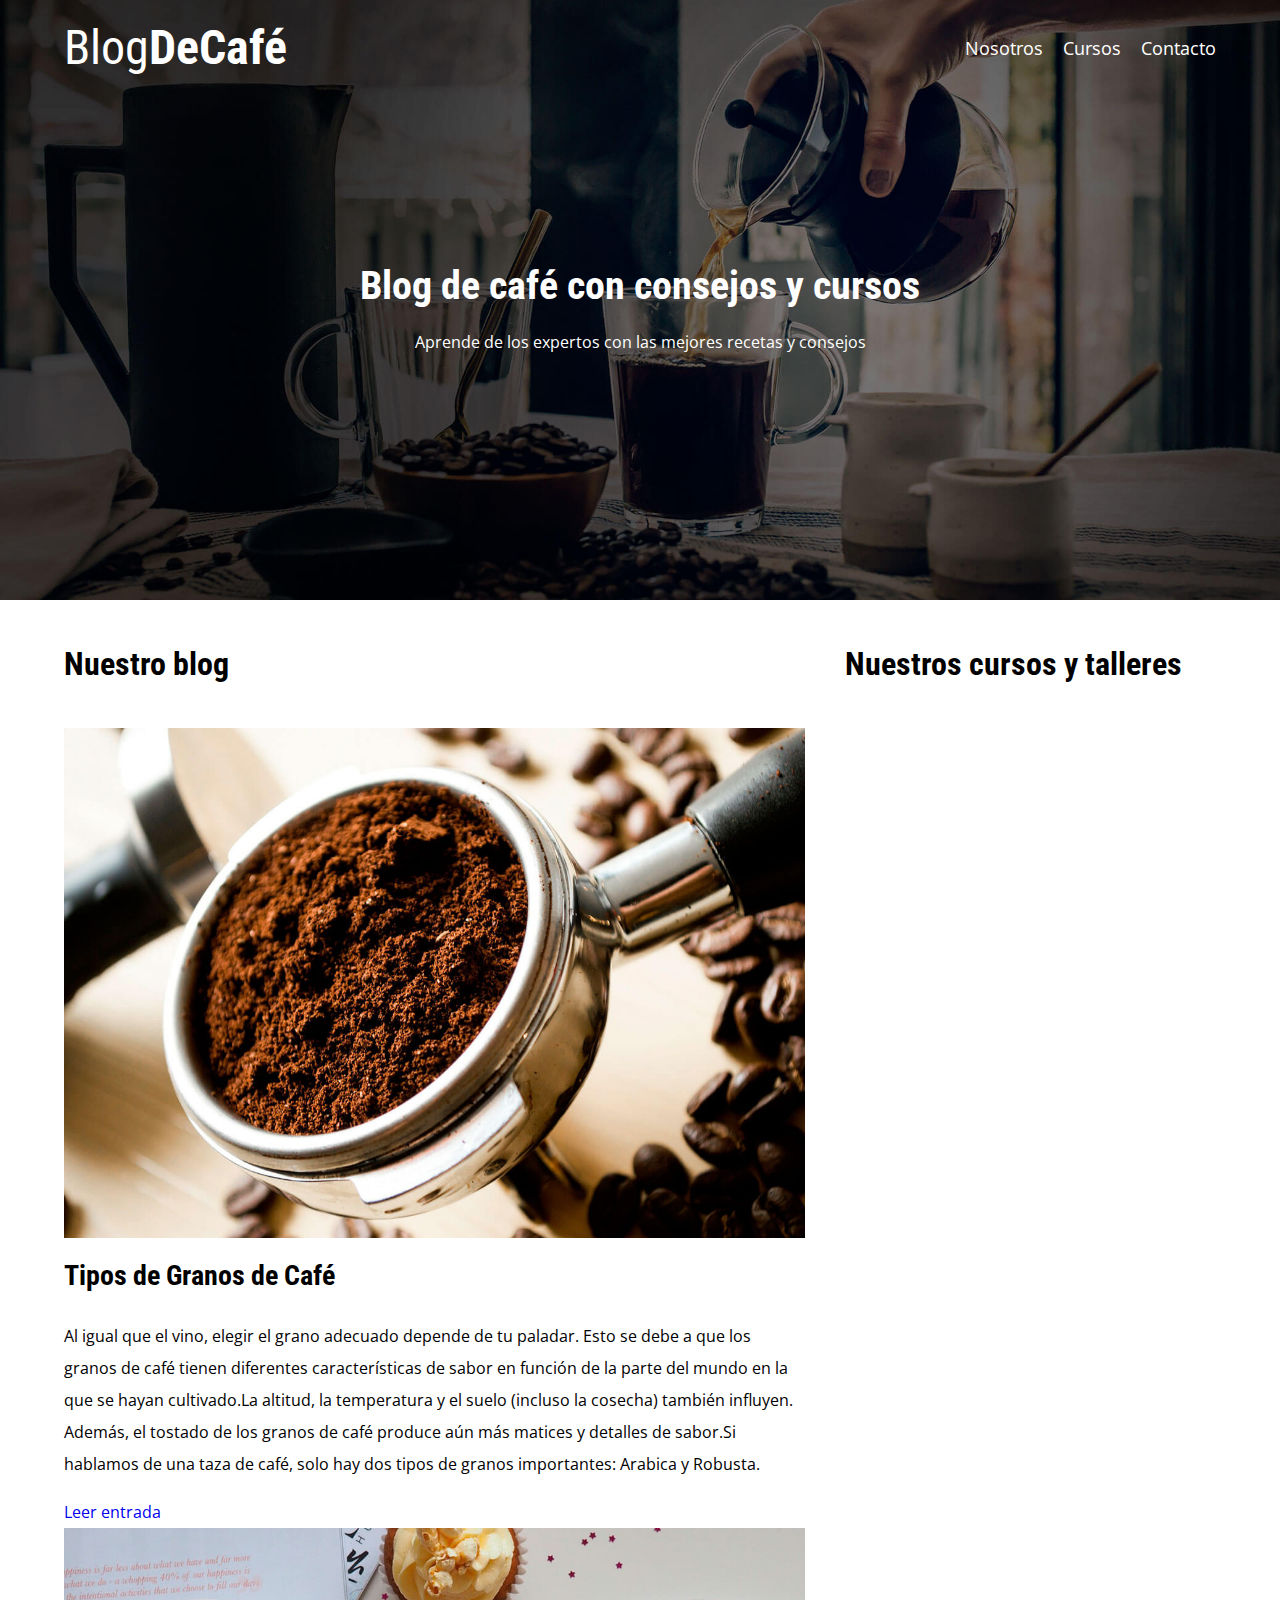
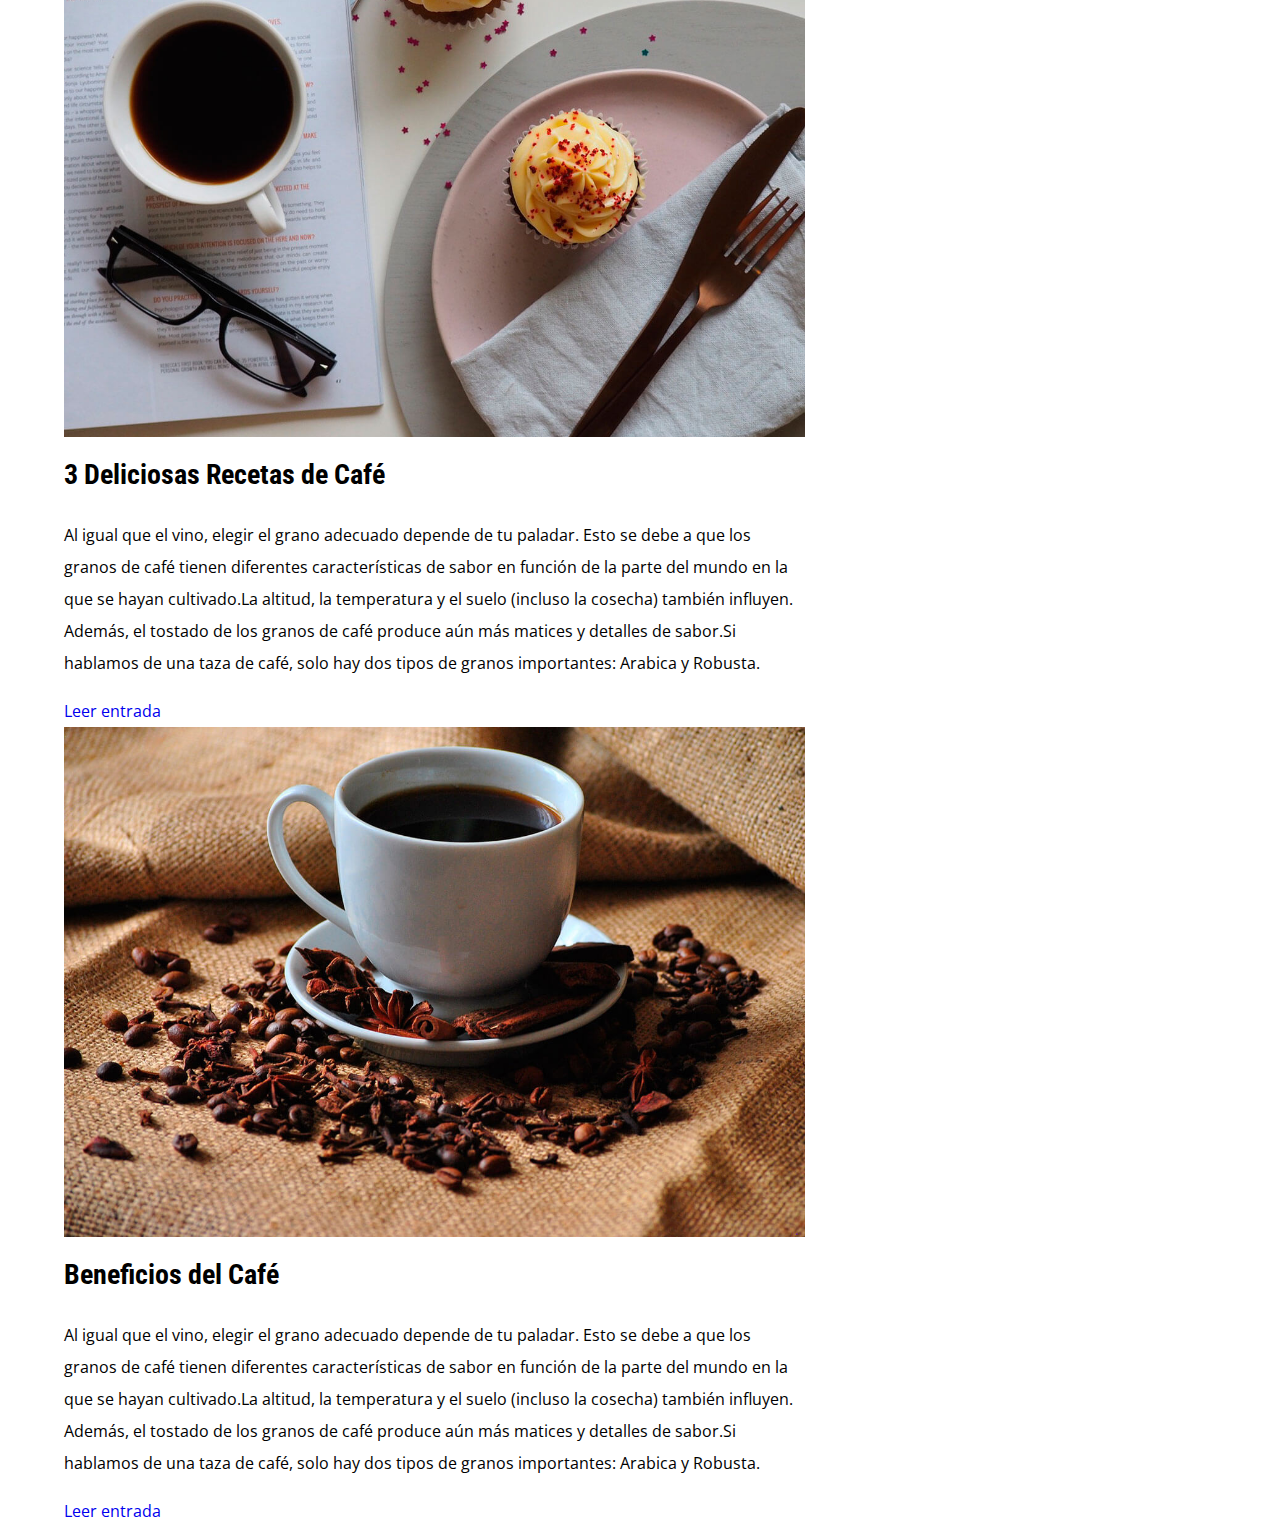
==== index.html @ 80041373 "Creación del Blog" ====
<!DOCTYPE html>
<html lang="en">
<head>
    <meta charset="UTF-8">
    <meta name="viewport" content="width=device-width, initial-scale=1.0">
    <title>Document</title>
    <link rel="stylesheet" href="css/normalize.css">
    <link rel="stylesheet" href="css/styles.css">
    <link rel="preconnect" href="https://fonts.googleapis.com">
    <link rel="preconnect" href="https://fonts.gstatic.com" crossorigin>
    <link href="https://fonts.googleapis.com/css2?family=Open+Sans:wght@400;500;600;700&display=swap" rel="stylesheet">
    <link href="https://fonts.googleapis.com/css2?family=Open+Sans:wght@400;500;600;700&family=Roboto+Condensed:wght@300;400;700&display=swap" rel="stylesheet">
</head>
<body>
    <header class="header">
        <div class="contenedor">
            <div class="barra">
                <a class="logo" href="index.html">
                    <h1 class="logo__nombre no-margin centrar-texto">Blog<span class="logo__bold">DeCafé</span></h1>
                </a>

                <nav class="navegacion">
                    <a href="nosotros.html" class="navegacion__enlace">Nosotros</a>
                    <a href="cursos.html" class="navegacion__enlace">Cursos</a>
                    <a href="contacto.html" class="navegacion__enlace">Contacto</a>
                </nav>
            </div>
        </div>
        <div class="header__texto">
            <h2 class="no-margin">Blog de café con consejos y cursos</h2>
            <p class="no-margin">Aprende de los expertos con las mejores recetas y consejos</p>
        </div>
    </header>

    <div class="contenedor contenido-principal">
        <main class="blog">
            <h3>Nuestro blog</h3>
            <article class="entrada">
                <div class="entrada__imagen">
                    <img src="img/blog1.jpg" alt="imagen blog">
                </div>

                <div class="entrada__contenido">
                    <h4 class="no-margin">Tipos de Granos de Café</h4>
                    <p>Al igual que el vino, elegir el grano adecuado depende de tu paladar. Esto se debe a que los granos de café tienen diferentes características de sabor en función de la parte del mundo en la que se hayan cultivado.La altitud, la temperatura y el suelo (incluso la cosecha) también influyen. Además, el tostado de los granos de café produce aún más matices y detalles de sabor.Si hablamos de una taza de café, solo hay dos tipos de granos importantes: Arabica y Robusta.</p>
                    <a href="entrada.html" class="boton boton--primario">Leer entrada</a>
                </div>
            </article>

            <article class="entrada">
                <div class="entrada__imagen">
                    <img src="img/blog2.jpg" alt="imagen blog">
                </div>

                <div class="entrada__contenido">
                    <h4 class="no-margin">3 Deliciosas Recetas de Café</h4>
                    <p>Al igual que el vino, elegir el grano adecuado depende de tu paladar. Esto se debe a que los granos de café tienen diferentes características de sabor en función de la parte del mundo en la que se hayan cultivado.La altitud, la temperatura y el suelo (incluso la cosecha) también influyen. Además, el tostado de los granos de café produce aún más matices y detalles de sabor.Si hablamos de una taza de café, solo hay dos tipos de granos importantes: Arabica y Robusta.</p>
                    <a href="entrada.html" class="boton boton--primario">Leer entrada</a>
                </div>
            </article>

            <article class="entrada">
                <div class="entrada__imagen">
                    <img src="img/blog3.jpg" alt="imagen blog">
                </div>

                <div class="entrada__contenido">
                    <h4 class="no-margin">Beneficios del Café</h4>
                    <p>Al igual que el vino, elegir el grano adecuado depende de tu paladar. Esto se debe a que los granos de café tienen diferentes características de sabor en función de la parte del mundo en la que se hayan cultivado.La altitud, la temperatura y el suelo (incluso la cosecha) también influyen. Además, el tostado de los granos de café produce aún más matices y detalles de sabor.Si hablamos de una taza de café, solo hay dos tipos de granos importantes: Arabica y Robusta.</p>
                    <a href="entrada.html" class="boton boton--primario">Leer entrada</a>
                </div>
            </article>
        </main>
        <aside class="sidebar">
            <h3>Nuestros cursos y talleres</h3>
        </aside>
    </div>
</body>
</html>
---- css/styles.css ----
:root {
    --fuenteHeading: 'Roboto Condensed', sans-serif;
    --fuenteParrafos: 'Open Sans', sans-serif;
    --colorBlanco: #ffffff;
    --colorNegro: #000000;
    --colorMarron: #873e07;
}

html {
    box-sizing: border-box;
    font-size: 62.5%; /* 1rem = 10px */
}

*, *:before, *:after {
    box-sizing: inherit;
}

body {
    font-family: var(--fuenteParrafos);
    font-size: 1.6rem;
    line-height: 2;
}

/** Globales **/
.contenedor {
    max-width: 120rem;
    width: 90%;
    margin: 0 auto;
}

* {
    text-decoration: none;  
}

h1, h2, h3, h4 {
    font-family: var(--fuenteHeading);
}

h1 {
    font-size: 4.8rem;
}

h2 {
    font-size: 4rem;
}

h3 {
    font-size: 3.2rem;
}

h4 {
    font-size: 2.8rem;
}

img {
    max-width: 100%;
}

/** Utilidades **/
.no-margin {
    margin: 0;
}

.no-padding {
    padding: 0;
}

.centrar-texto {
    text-align: center;
}

/** Header **/
.header {
    background-image: url(../img/banner.jpg);
    height: 60rem;
    background-size: cover;
    background-repeat: no-repeat;
    background-position: center center;
}
.header__texto {
    text-align: center;
    color: var(--colorBlanco);
    margin-top: 5rem;
}

@media (min-width: 768px) {
    .header__texto {
        margin-top: 15rem;
    }
}

@media (min-width: 768px) {
    .barra {
        display: flex;
        justify-content: space-between;
        align-items: center;
    }
}

.logo {
    color: var(--colorBlanco);
}

.logo__nombre {
    font-weight: 400;
}

.navegacion {

}

.logo__bold {
    font-weight: 700;
}

@media (min-width: 768px) {
    .navegacion {
        display: flex;
        gap: 2rem;
    }
}

.navegacion__enlace {
    display: block;
    text-align: center;
    font-size: 1.8rem;
    color: var(--colorBlanco);
}

@media (min-width: 768px) {
    .contenido-principal {
        display: grid;
        grid-template-columns: 2fr 1fr;
        column-gap: 4rem;
    }
}
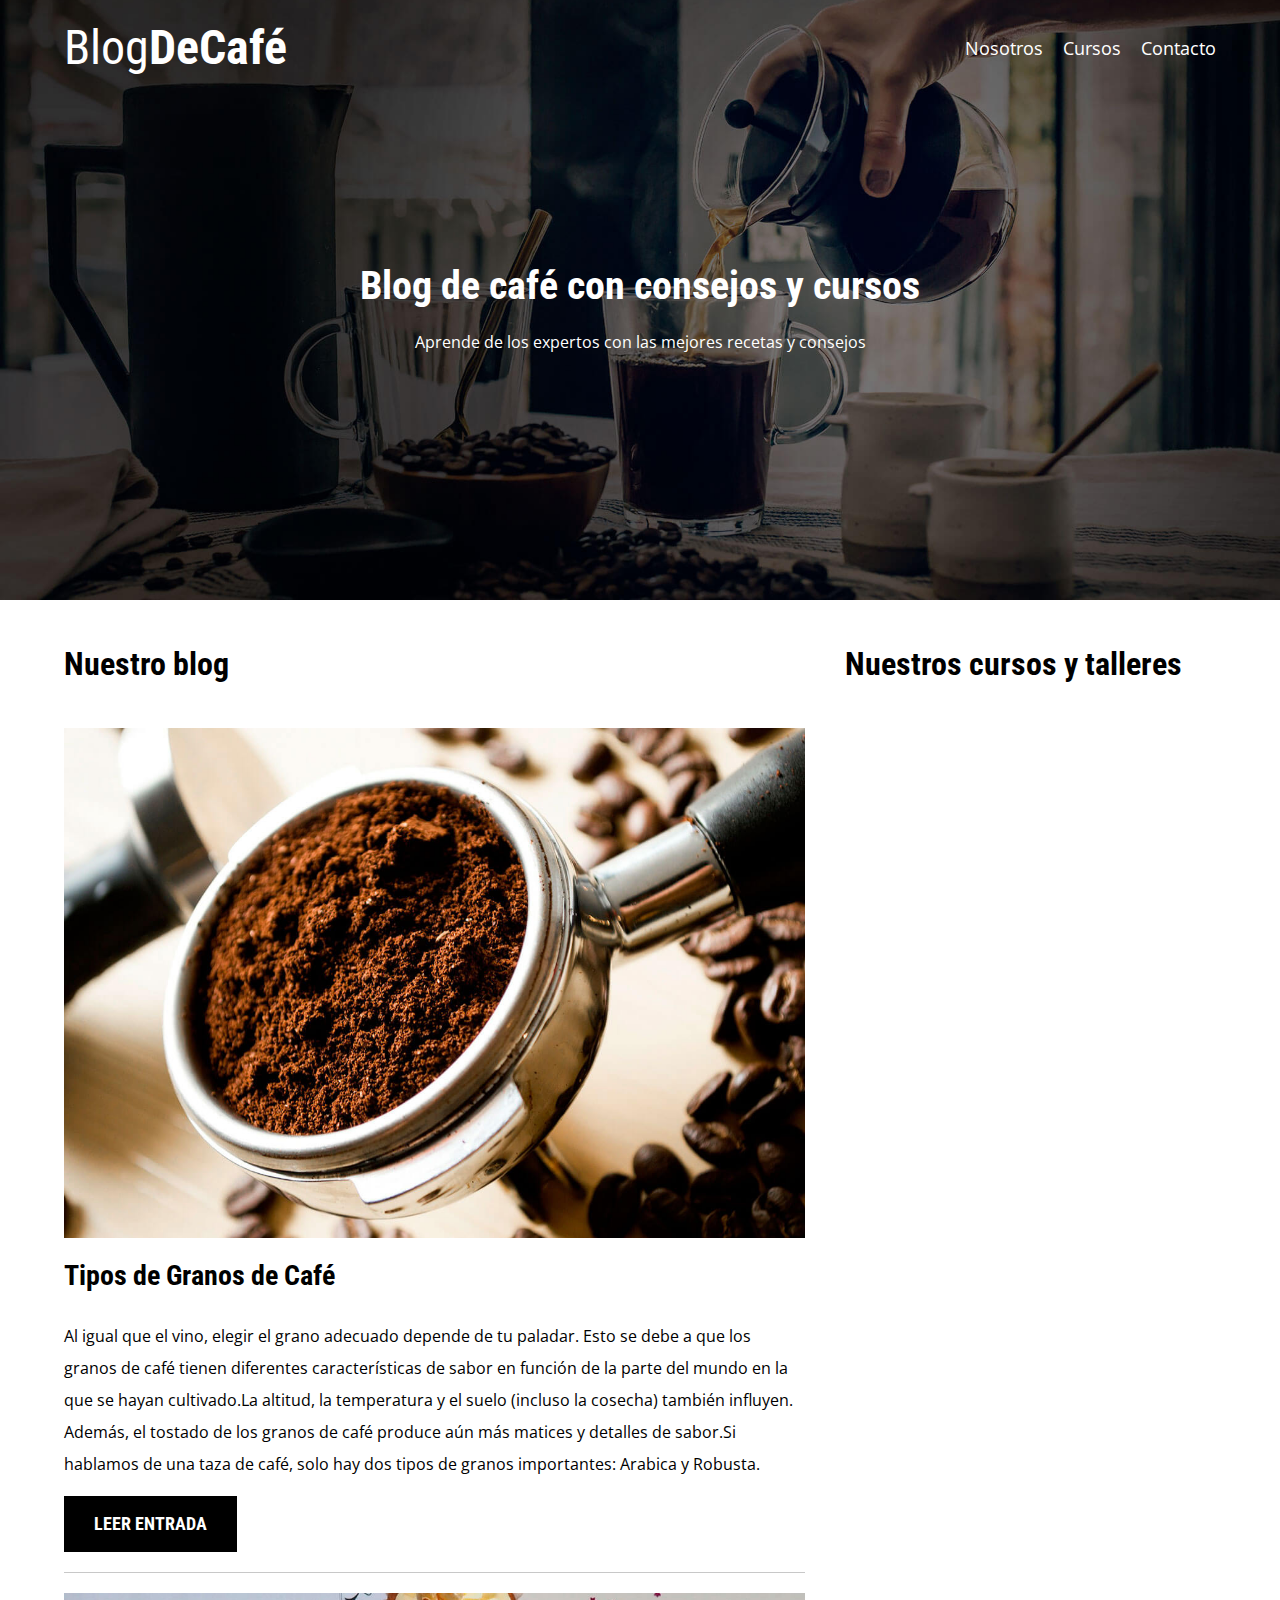
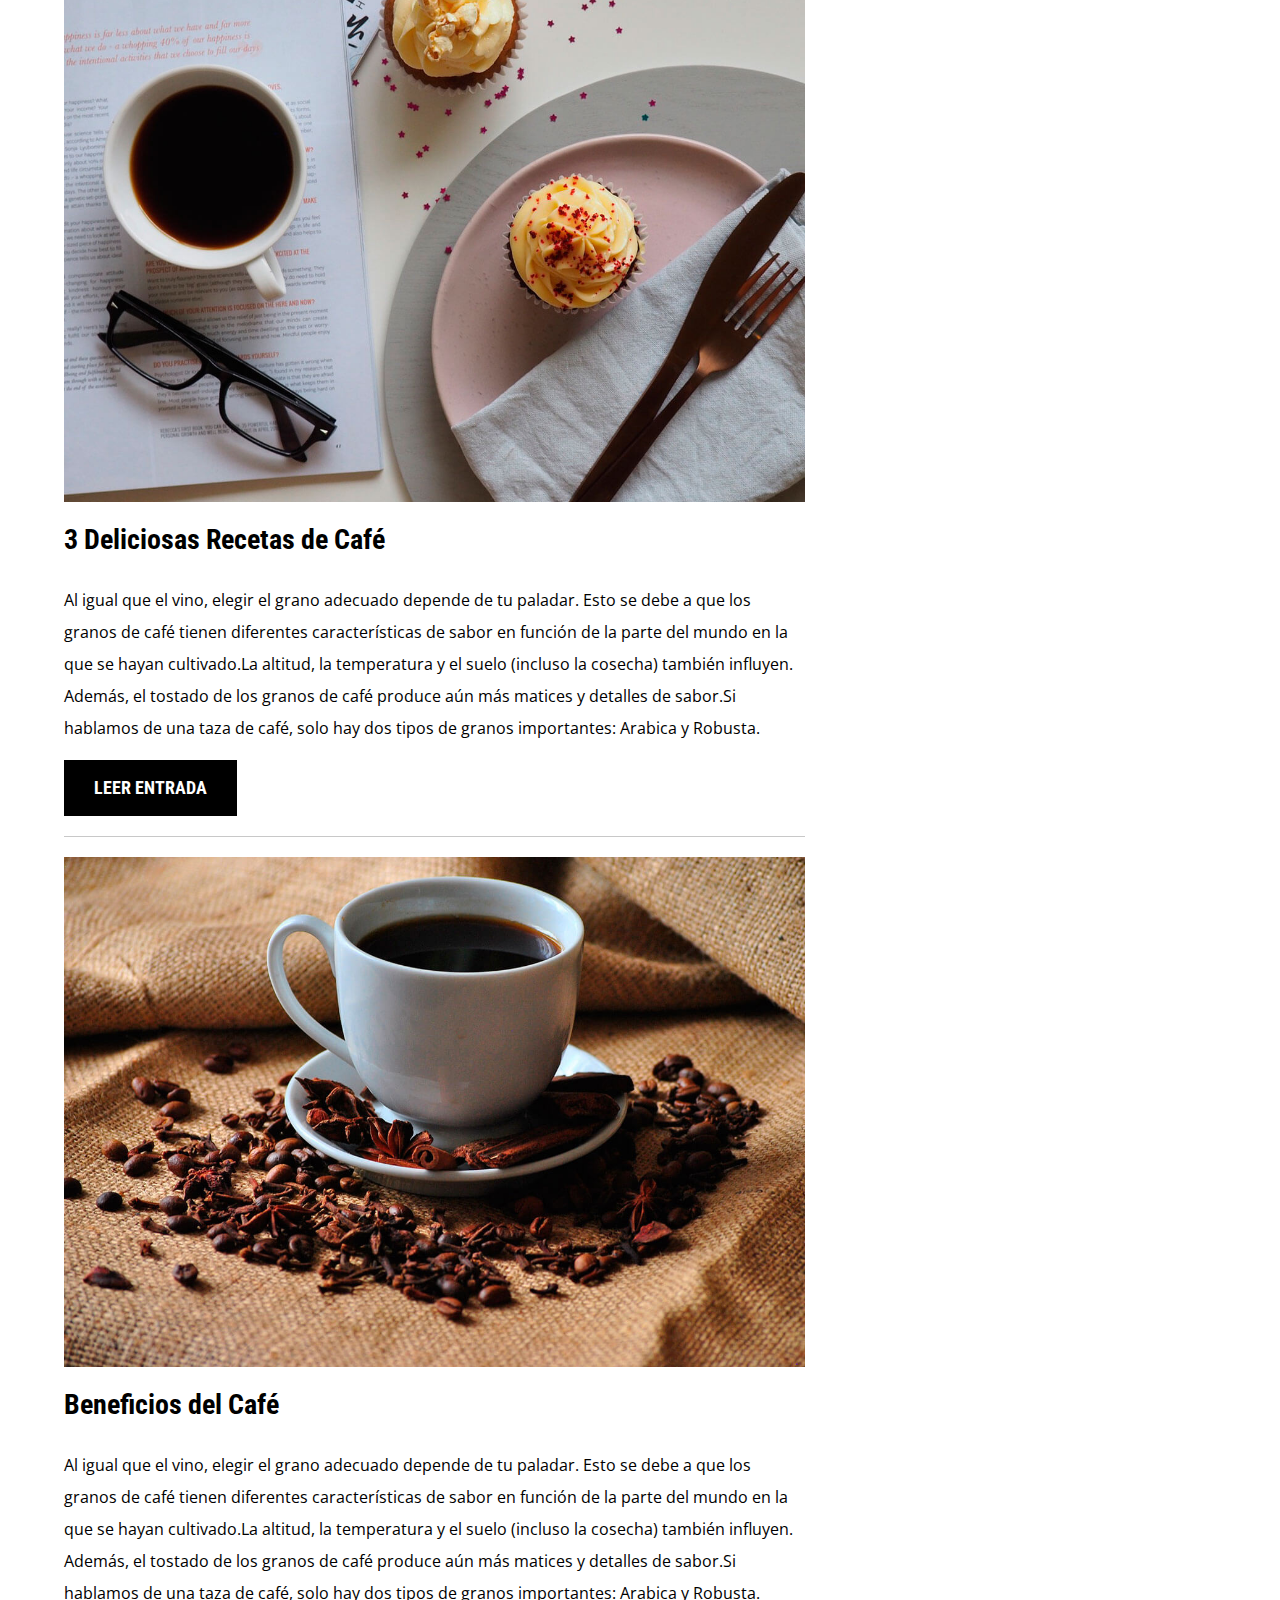
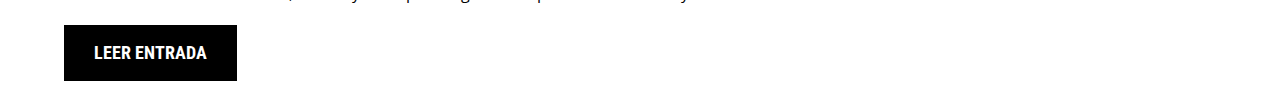
==== commit a4264014: "Terminado el blog" ====
--- a/index.html
+++ b/index.html
@@ -1,9 +1,9 @@
 <!DOCTYPE html>
-<html lang="en">
+<html lang="es">
 <head>
     <meta charset="UTF-8">
     <meta name="viewport" content="width=device-width, initial-scale=1.0">
-    <title>Document</title>
+    <title>Blog de Café</title>
     <link rel="stylesheet" href="css/normalize.css">
     <link rel="stylesheet" href="css/styles.css">
     <link rel="preconnect" href="https://fonts.googleapis.com">
--- a/css/styles.css
+++ b/css/styles.css
@@ -4,6 +4,7 @@
     --colorBlanco: #ffffff;
     --colorNegro: #000000;
     --colorMarron: #873e07;
+    --colorSeparador: #c8c8c8;
 }
 
 html {
@@ -102,15 +103,11 @@
 }
 
 .logo__nombre {
-    font-weight: 400;
-}
-
-.navegacion {
-
+    font-weight: normal;
 }
 
 .logo__bold {
-    font-weight: 700;
+    font-weight: bold;
 }
 
 @media (min-width: 768px) {
@@ -133,4 +130,38 @@
         grid-template-columns: 2fr 1fr;
         column-gap: 4rem;
     }
+}
+
+.entrada {
+    border-bottom: 1px solid var(--colorSeparador);
+    margin-bottom: 2rem;
+}
+
+/* Para que no afecte al ultimo articulo */
+.entrada:last-of-type {
+    border: none;
+    margin-bottom: 0;
+}
+
+.boton {
+    display: block;
+    font-family: var(--fuenteHeading);
+    color: var(--colorBlanco);
+    text-align: center;
+    padding: 1rem 3rem;
+    font-size: 1.8rem;
+    text-transform: uppercase;
+    font-weight: bold;
+    margin-bottom: 2rem;
+}
+
+@media (min-width: 768px) {
+    .boton {
+        display: inline-block;
+        
+    }
+}
+
+.boton--primario {
+    background-color: var(--colorNegro);
 }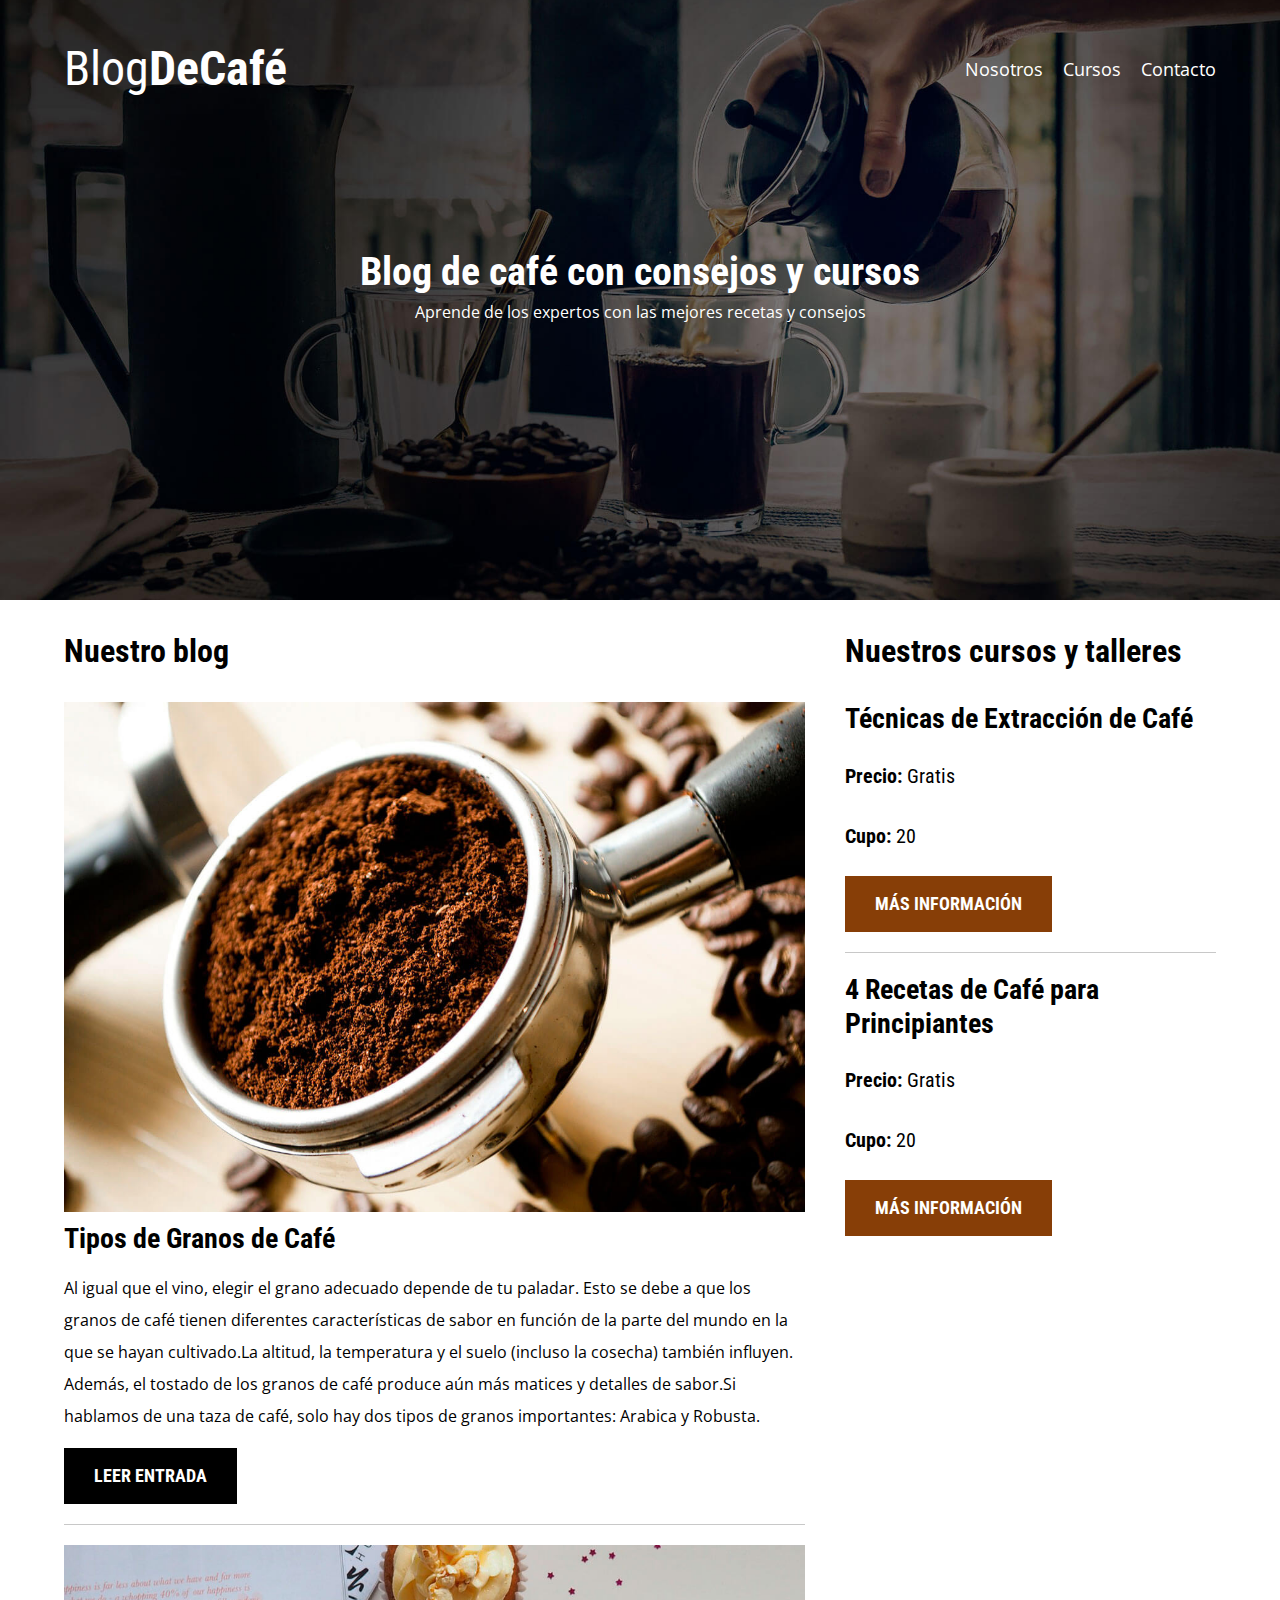
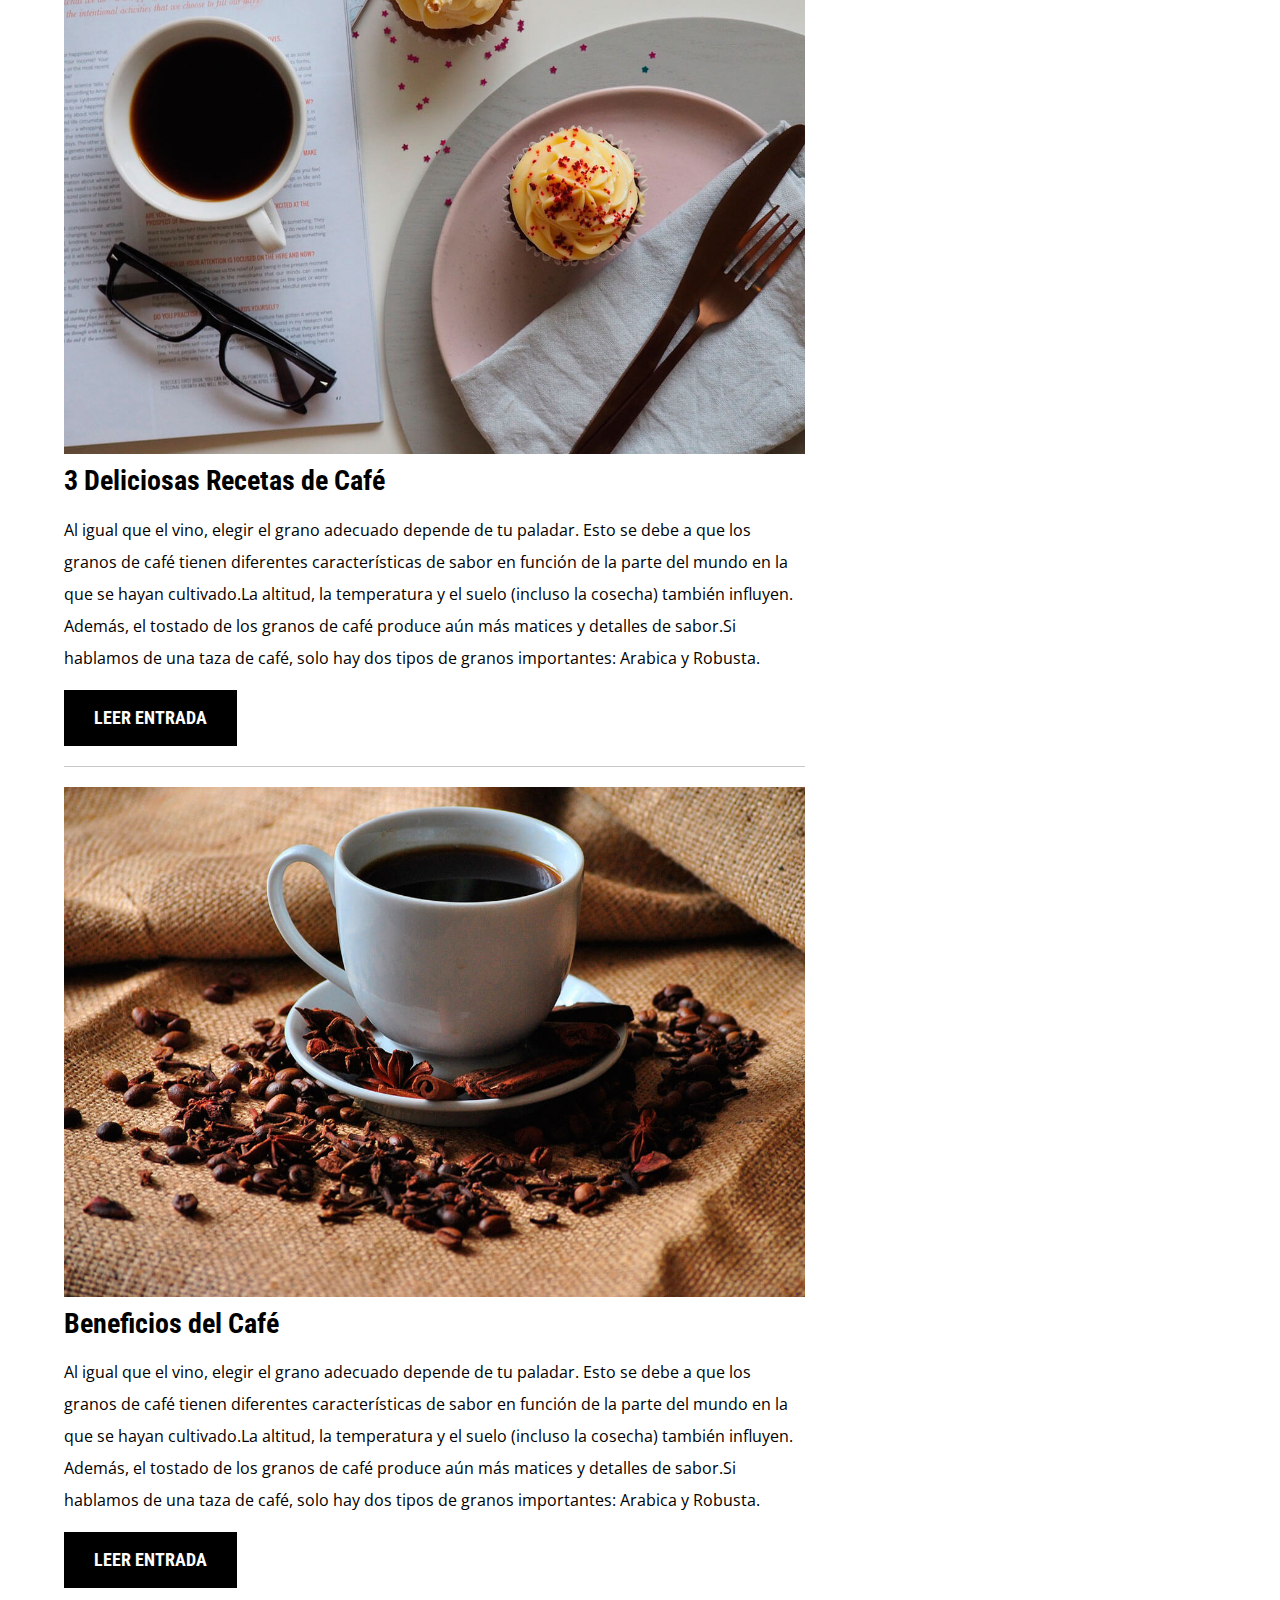
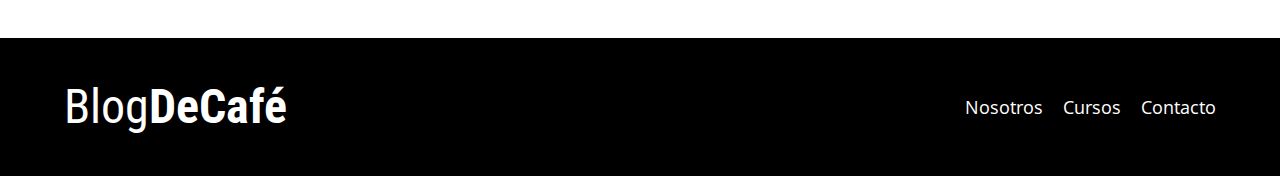
==== commit ab4edbac: "Lista página principal" ====
--- a/index.html
+++ b/index.html
@@ -73,7 +73,46 @@
         </main>
         <aside class="sidebar">
             <h3>Nuestros cursos y talleres</h3>
+
+            <ul class="cursos no-padding">
+                <li class="widget-curso">
+                    <h4 class="no-margin">Técnicas de Extracción de Café</h4>
+                    <p class="widget-curso__label">Precio:
+                        <span class="widget-curso__informacion">Gratis</span>
+                    </p>
+                    <p class="widget-curso__label">Cupo:
+                        <span class="widget-curso__informacion">20</span>
+                    </p>
+                    <a href="" class="boton boton--secundario">Más Información</a>
+                </li>
+                <li class="widget-curso">
+                    <h4 class="no-margin">4 Recetas de Café para Principiantes</h4>
+                    <p class="widget-curso__label">Precio:
+                        <span class="widget-curso__informacion">Gratis</span>
+                    </p>
+                    <p class="widget-curso__label">Cupo:
+                        <span class="widget-curso__informacion">20</span>
+                    </p>
+                    <a href="" class="boton boton--secundario">Más Información</a>
+                </li>
+            </ul>
         </aside>
     </div>
+
+    <footer class="footer">
+        <div class="contenedor">
+            <div class="barra">
+                <a class="logo" href="index.html">
+                    <h1 class="logo__nombre no-margin centrar-texto">Blog<span class="logo__bold">DeCafé</span></h1>
+                </a>
+
+                <nav class="navegacion">
+                    <a href="nosotros.html" class="navegacion__enlace">Nosotros</a>
+                    <a href="cursos.html" class="navegacion__enlace">Cursos</a>
+                    <a href="contacto.html" class="navegacion__enlace">Contacto</a>
+                </nav>
+            </div>
+        </div>
+    </footer>
 </body>
 </html>--- a/css/styles.css
+++ b/css/styles.css
@@ -24,8 +24,7 @@
 
 /** Globales **/
 .contenedor {
-    max-width: 120rem;
-    width: 90%;
+    width: min(90%, 120rem);
     margin: 0 auto;
 }
 
@@ -35,6 +34,7 @@
 
 h1, h2, h3, h4 {
     font-family: var(--fuenteHeading);
+    line-height: 1.2;
 }
 
 h1 {
@@ -92,6 +92,7 @@
 
 @media (min-width: 768px) {
     .barra {
+        padding-top: 4rem;
         display: flex;
         justify-content: space-between;
         align-items: center;
@@ -158,10 +159,47 @@
 @media (min-width: 768px) {
     .boton {
         display: inline-block;
-        
+
     }
 }
 
 .boton--primario {
     background-color: var(--colorNegro);
+}
+
+.boton--secundario {
+    background-color: var(--colorMarron);
+}
+
+.cursos {
+    list-style: none;
+}
+
+.widget-curso {
+    border-bottom: 1px solid var(--colorSeparador);
+    margin-bottom: 2rem;
+}
+
+.widget-curso:last-of-type {
+    border: none;
+    margin-bottom: 0;
+}
+
+.widget-curso__label {
+    font-family: var(--fuenteHeading);
+    font-weight: bold;
+}
+
+.widget-curso__informacion {
+    font-weight: normal;
+}
+
+.widget-curso__label, .widget-curso__informacion {
+    font-size: 2rem;
+}
+
+.footer {
+    background-color: var(--colorNegro);
+    padding-bottom: 4rem;
+    margin-top: 3rem;
 }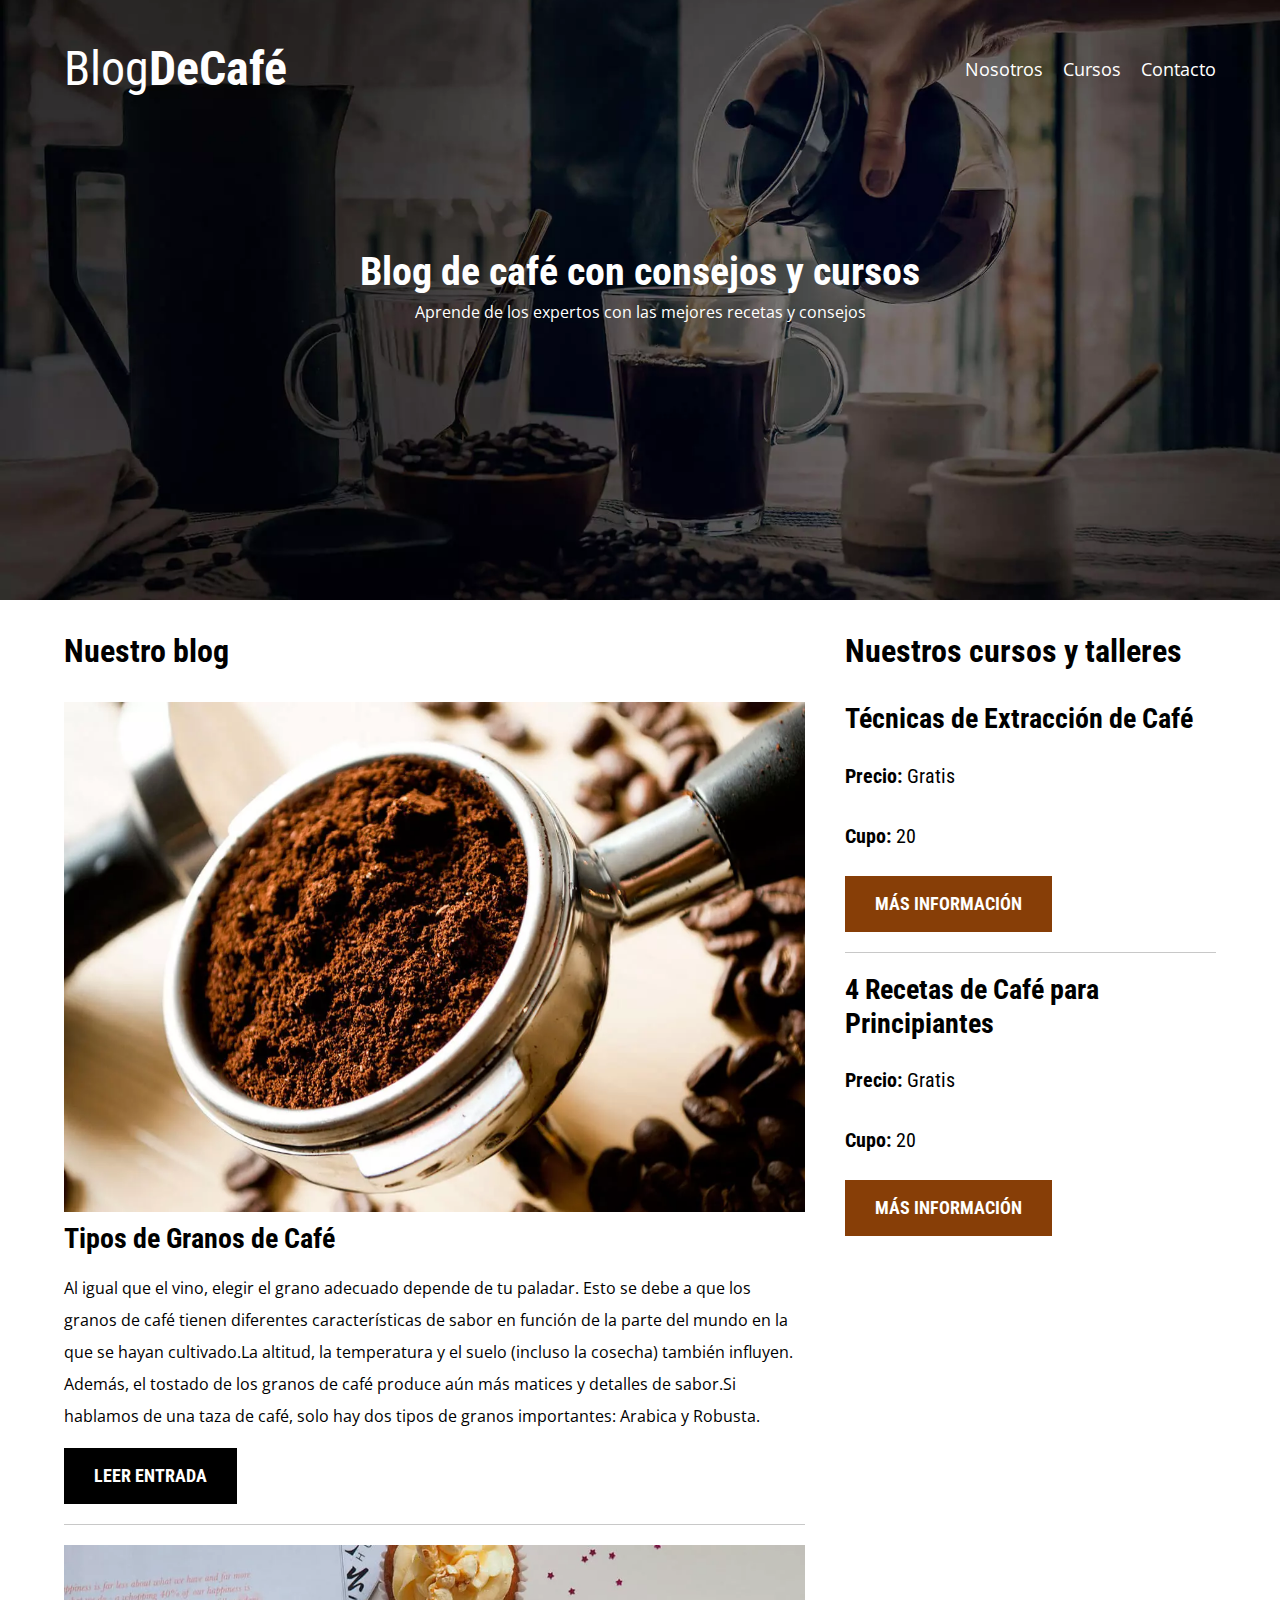
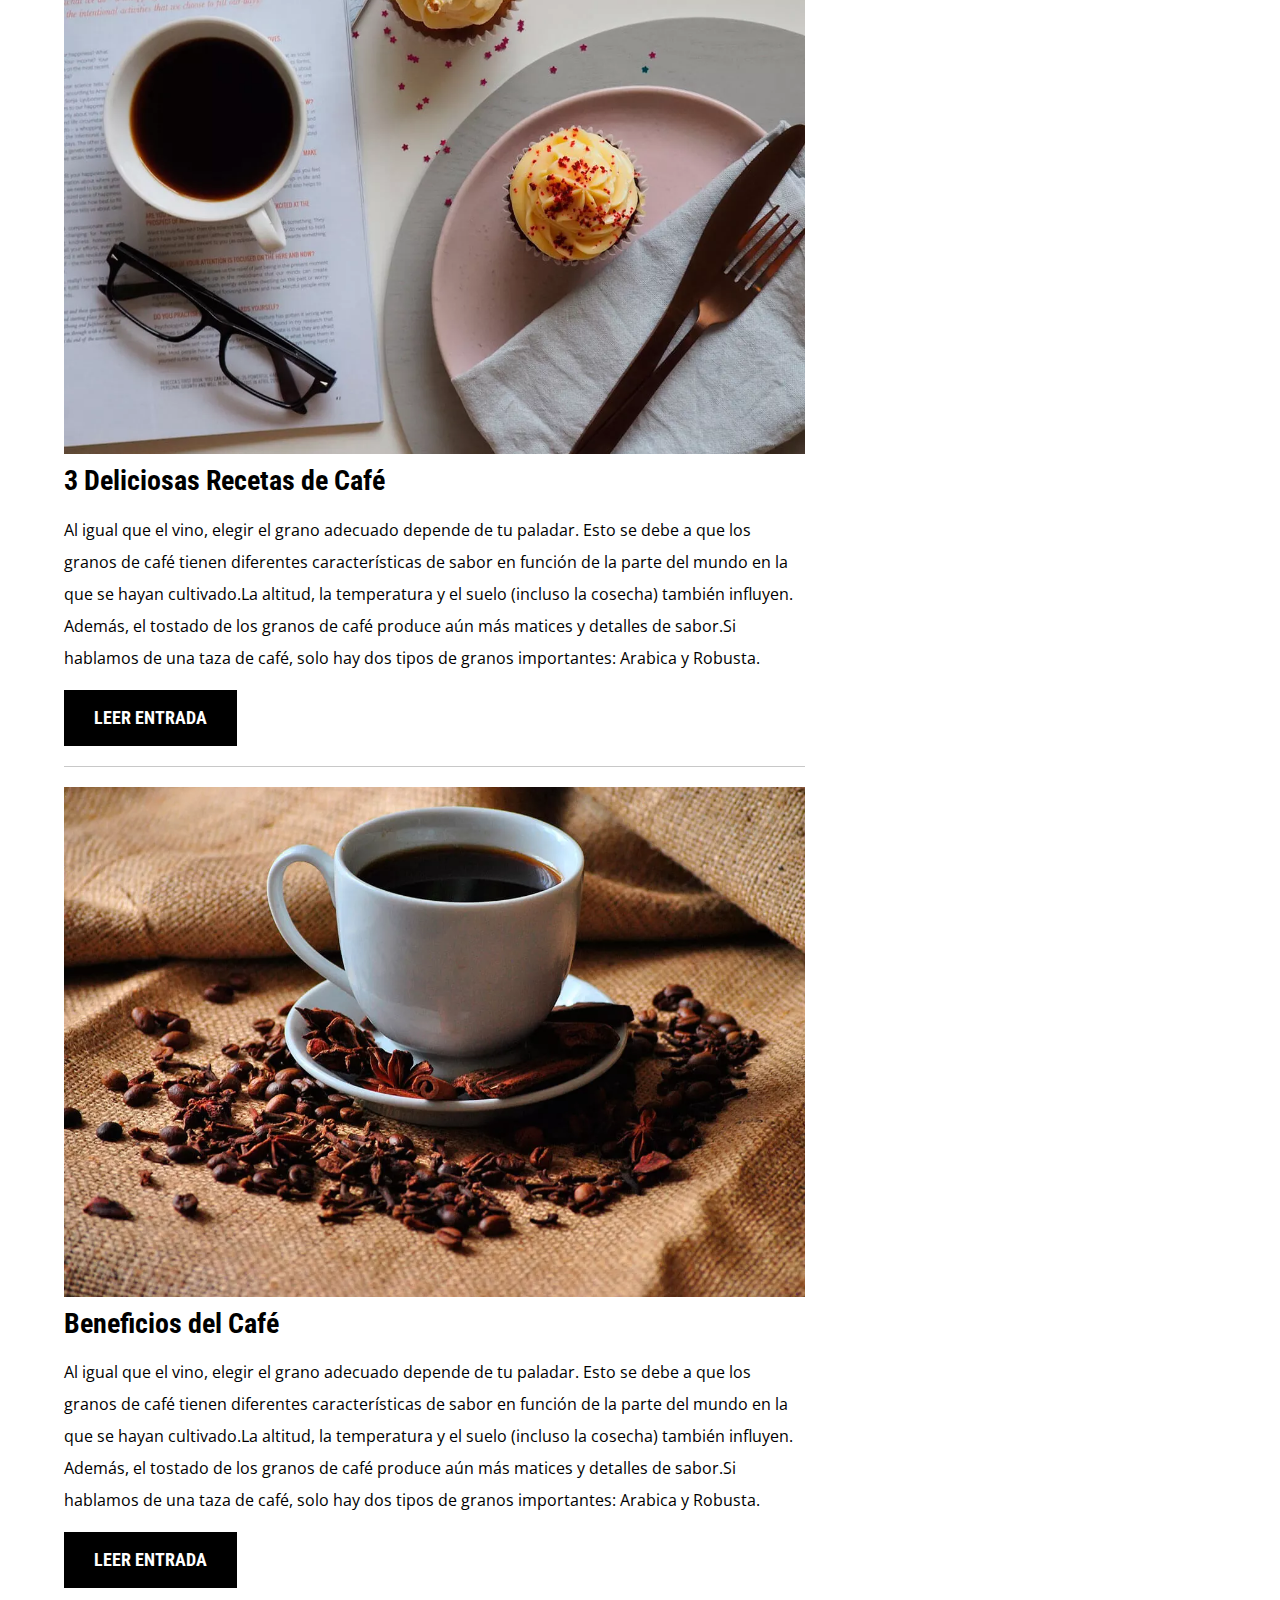
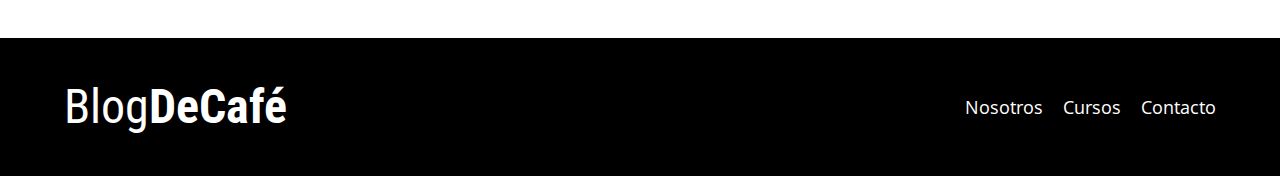
==== commit bd4dd9ef: "Mejoras en el rendimiento con modernizr.js y imagenes de formato webp" ====
--- a/index.html
+++ b/index.html
@@ -4,12 +4,21 @@
     <meta charset="UTF-8">
     <meta name="viewport" content="width=device-width, initial-scale=1.0">
     <title>Blog de Café</title>
+
+    <!--Preload-->
+
+    <link rel="preload" href="css/normalize.css" as="style">
     <link rel="stylesheet" href="css/normalize.css">
+
+    <link rel="preload" href="https://fonts.googleapis.com/css2?family=Open+Sans:wght@400;500;600;700&display=swap" crossorigin="crossorigin" as="font">
+    <link href="https://fonts.googleapis.com/css2?family=Open+Sans:wght@400;500;600;700&display=swap" rel="stylesheet">
+
+    <link rel="preload" href="https://fonts.googleapis.com/css2?family=Open+Sans:wght@400;500;600;700&family=Roboto+Condensed:wght@300;400;700&display=swap" crossorigin="crossorigin" as="font">
+    <link href="https://fonts.googleapis.com/css2?family=Open+Sans:wght@400;500;600;700&family=Roboto+Condensed:wght@300;400;700&display=swap" rel="stylesheet">
+
+
+    <link rel="preload" href="css/styles.css" as="style">
     <link rel="stylesheet" href="css/styles.css">
-    <link rel="preconnect" href="https://fonts.googleapis.com">
-    <link rel="preconnect" href="https://fonts.gstatic.com" crossorigin>
-    <link href="https://fonts.googleapis.com/css2?family=Open+Sans:wght@400;500;600;700&display=swap" rel="stylesheet">
-    <link href="https://fonts.googleapis.com/css2?family=Open+Sans:wght@400;500;600;700&family=Roboto+Condensed:wght@300;400;700&display=swap" rel="stylesheet">
 </head>
 <body>
     <header class="header">
@@ -37,7 +46,7 @@
             <h3>Nuestro blog</h3>
             <article class="entrada">
                 <div class="entrada__imagen">
-                    <img src="img/blog1.jpg" alt="imagen blog">
+                    <img loading="lazy" src="img/blog1.webp" alt="imagen blog">
                 </div>
 
                 <div class="entrada__contenido">
@@ -49,7 +58,7 @@
 
             <article class="entrada">
                 <div class="entrada__imagen">
-                    <img src="img/blog2.jpg" alt="imagen blog">
+                    <img loading="lazy" src="img/blog2.webp" alt="imagen blog">
                 </div>
 
                 <div class="entrada__contenido">
@@ -61,7 +70,7 @@
 
             <article class="entrada">
                 <div class="entrada__imagen">
-                    <img src="img/blog3.jpg" alt="imagen blog">
+                    <img loading="lazy" src="img/blog3.webp" alt="imagen blog">
                 </div>
 
                 <div class="entrada__contenido">
@@ -71,6 +80,7 @@
                 </div>
             </article>
         </main>
+
         <aside class="sidebar">
             <h3>Nuestros cursos y talleres</h3>
 
@@ -114,5 +124,6 @@
             </div>
         </div>
     </footer>
+    <script src="js/modernizr.js"></script>
 </body>
 </html>--- a/css/styles.css
+++ b/css/styles.css
@@ -71,8 +71,13 @@
 }
 
 /** Header **/
+.webp .header {
+    background-image: url(../img/banner.webp);
+}
+.no-webp .header {
+    background-image: url(../img/banner.jpg);
+}
 .header {
-    background-image: url(../img/banner.jpg);
     height: 60rem;
     background-size: cover;
     background-repeat: no-repeat;
@@ -154,6 +159,7 @@
     text-transform: uppercase;
     font-weight: bold;
     margin-bottom: 2rem;
+    border: none;
 }
 
 @media (min-width: 768px) {
@@ -163,6 +169,10 @@
     }
 }
 
+.boton:hover {
+    cursor: pointer;
+}
+
 .boton--primario {
     background-color: var(--colorNegro);
 }
@@ -185,12 +195,14 @@
     margin-bottom: 0;
 }
 
-.widget-curso__label {
+.widget-curso__label,
+.curso__label {
     font-family: var(--fuenteHeading);
     font-weight: bold;
 }
 
-.widget-curso__informacion {
+.widget-curso__informacion,
+.curso__informacion{
     font-weight: normal;
 }
 
@@ -202,4 +214,63 @@
     background-color: var(--colorNegro);
     padding-bottom: 4rem;
     margin-top: 3rem;
+}
+
+/** Sobre Nosotros **/
+@media (min-width: 768px) {
+    .sobre-nosotros {
+        display: grid;
+        grid-template-columns: repeat(2, 1fr);
+        column-gap: 2rem;
+    }
+}
+
+/** Cursos **/
+.curso {
+    padding: 3rem 0;
+    border-bottom: 1px solid var(--colorSeparador);
+}
+
+.curso:last-of-type {
+    border: none;
+}
+
+@media (min-width: 768px) {
+    .curso {
+        display: grid;
+        grid-template-columns: 1fr 2fr;
+        column-gap: 2rem;
+    }
+}
+
+/** Contacto **/
+.contacto-bg {
+    background-image: url("/img/contacto.jpg");
+    height: 40rem;
+    background-size: cover;
+    background-repeat: no-repeat;
+}
+
+.formulario {
+    background-color: var(--colorBlanco);
+    margin: -5rem auto 0 auto;
+    width: 95%;
+    padding: 5rem;
+    border-radius: 2rem;
+}
+.campo {
+    display: flex;
+    margin-bottom: 2rem;
+    gap: 2rem;
+}
+.campo__label {
+    flex: 0 0 9rem;
+    text-align: right   ;
+}
+.campo__input {
+    flex: 1;
+    border: 1px solid var(--colorSeparador);
+}
+.campo__input--textarea {
+    height: 20rem;
 }--- a/css/styles.css
+++ b/css/styles.css
@@ -71,8 +71,13 @@
 }
 
 /** Header **/
+.webp .header {
+    background-image: url(../img/banner.webp);
+}
+.no-webp .header {
+    background-image: url(../img/banner.jpg);
+}
 .header {
-    background-image: url(../img/banner.jpg);
     height: 60rem;
     background-size: cover;
     background-repeat: no-repeat;
@@ -154,6 +159,7 @@
     text-transform: uppercase;
     font-weight: bold;
     margin-bottom: 2rem;
+    border: none;
 }
 
 @media (min-width: 768px) {
@@ -163,6 +169,10 @@
     }
 }
 
+.boton:hover {
+    cursor: pointer;
+}
+
 .boton--primario {
     background-color: var(--colorNegro);
 }
@@ -185,12 +195,14 @@
     margin-bottom: 0;
 }
 
-.widget-curso__label {
+.widget-curso__label,
+.curso__label {
     font-family: var(--fuenteHeading);
     font-weight: bold;
 }
 
-.widget-curso__informacion {
+.widget-curso__informacion,
+.curso__informacion{
     font-weight: normal;
 }
 
@@ -202,4 +214,63 @@
     background-color: var(--colorNegro);
     padding-bottom: 4rem;
     margin-top: 3rem;
+}
+
+/** Sobre Nosotros **/
+@media (min-width: 768px) {
+    .sobre-nosotros {
+        display: grid;
+        grid-template-columns: repeat(2, 1fr);
+        column-gap: 2rem;
+    }
+}
+
+/** Cursos **/
+.curso {
+    padding: 3rem 0;
+    border-bottom: 1px solid var(--colorSeparador);
+}
+
+.curso:last-of-type {
+    border: none;
+}
+
+@media (min-width: 768px) {
+    .curso {
+        display: grid;
+        grid-template-columns: 1fr 2fr;
+        column-gap: 2rem;
+    }
+}
+
+/** Contacto **/
+.contacto-bg {
+    background-image: url("/img/contacto.jpg");
+    height: 40rem;
+    background-size: cover;
+    background-repeat: no-repeat;
+}
+
+.formulario {
+    background-color: var(--colorBlanco);
+    margin: -5rem auto 0 auto;
+    width: 95%;
+    padding: 5rem;
+    border-radius: 2rem;
+}
+.campo {
+    display: flex;
+    margin-bottom: 2rem;
+    gap: 2rem;
+}
+.campo__label {
+    flex: 0 0 9rem;
+    text-align: right   ;
+}
+.campo__input {
+    flex: 1;
+    border: 1px solid var(--colorSeparador);
+}
+.campo__input--textarea {
+    height: 20rem;
 }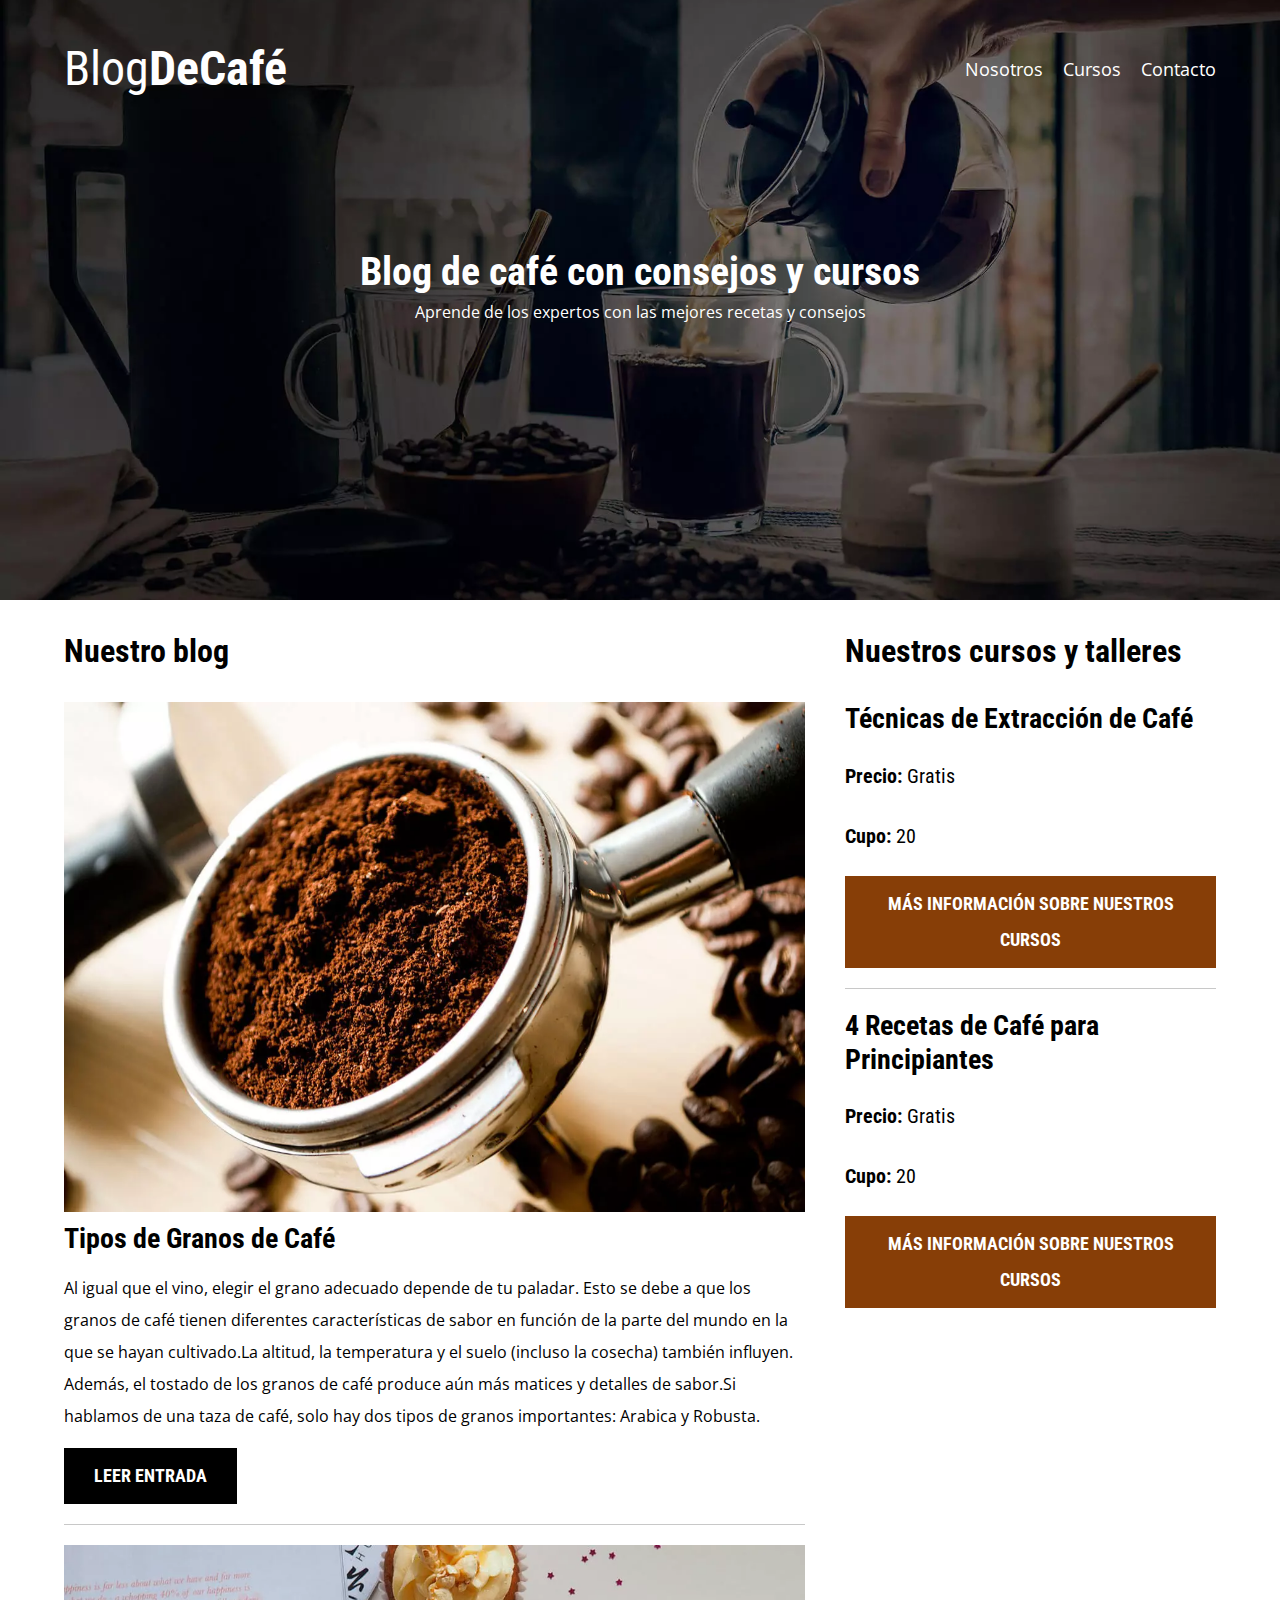
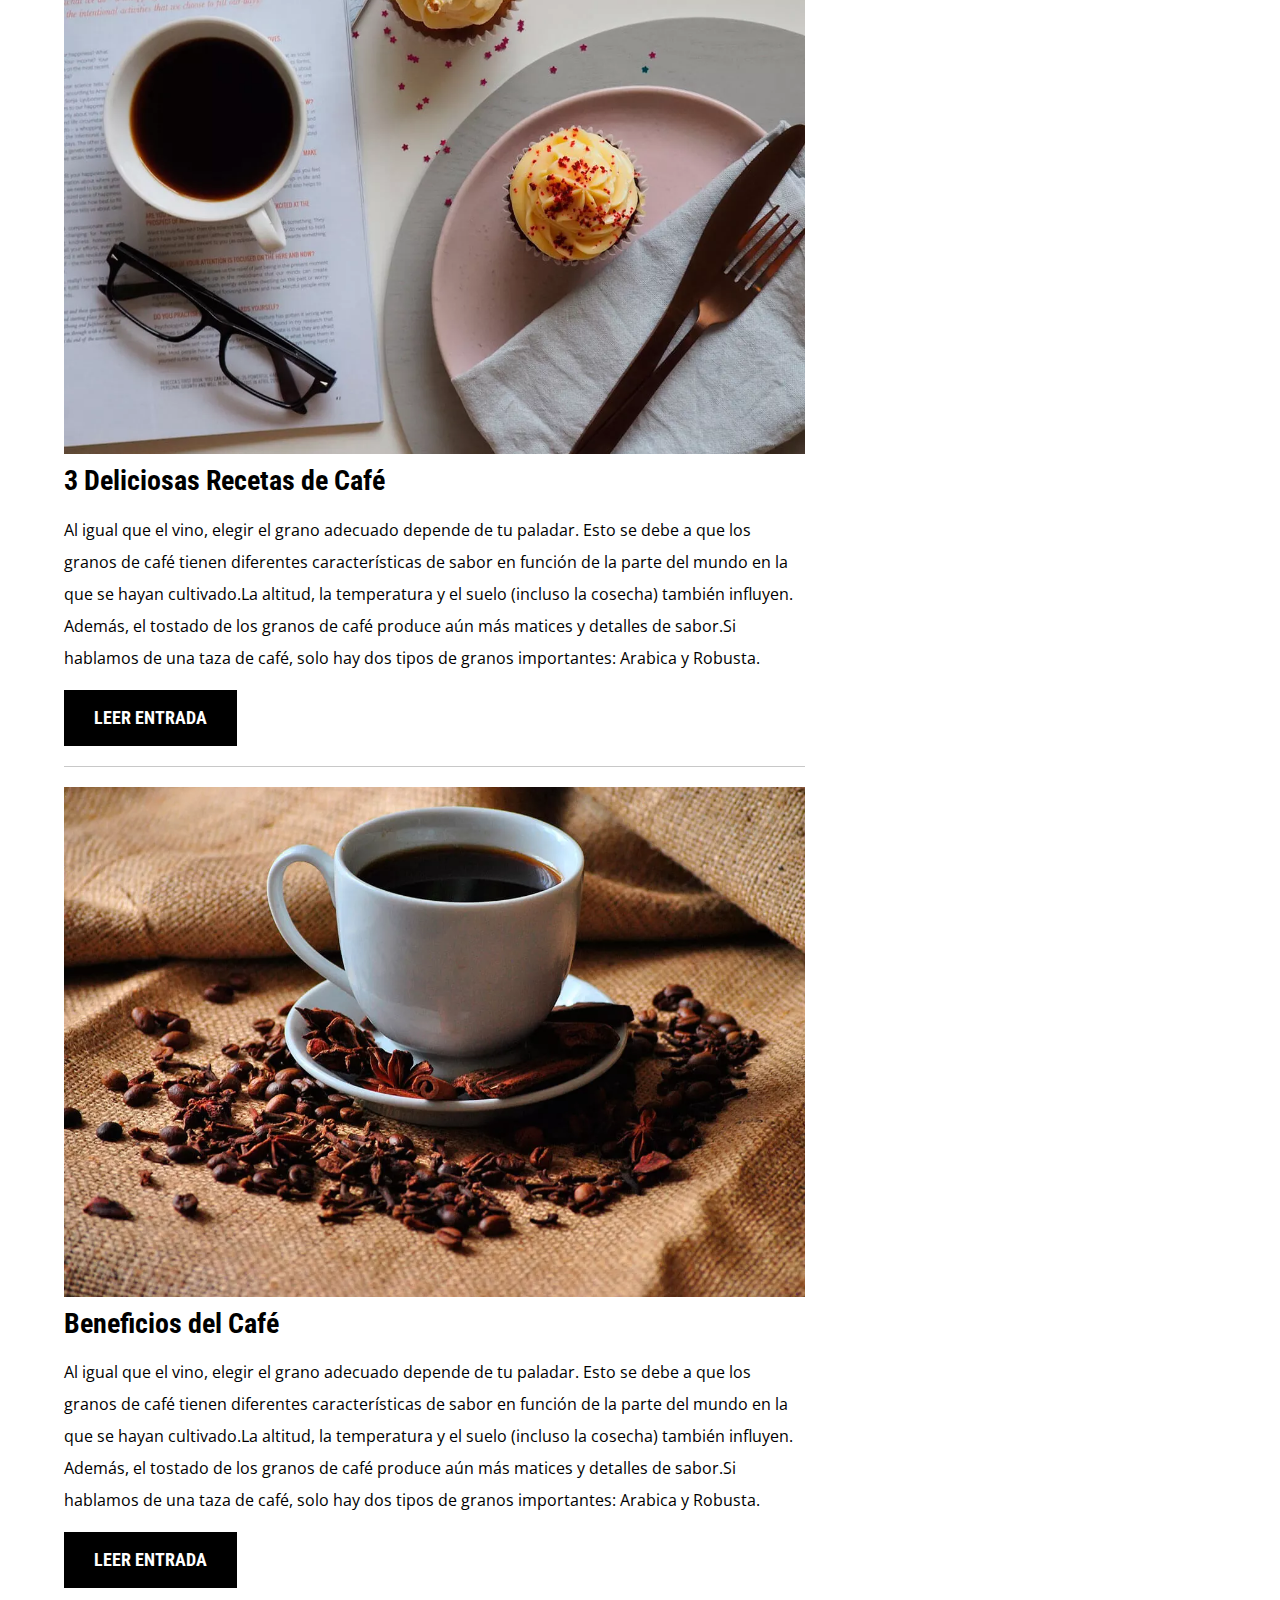
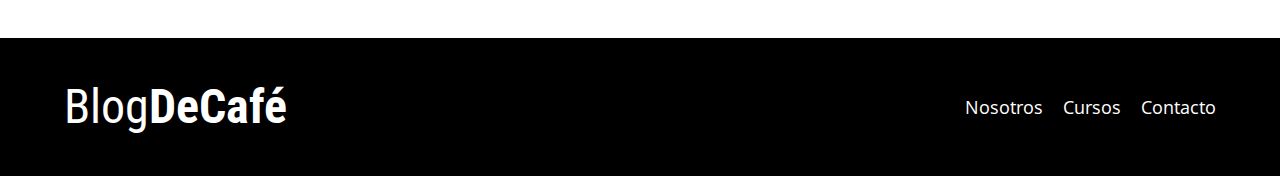
==== commit 352a35ab: "Etiqueta meta de descripción de la página" ====
--- a/index.html
+++ b/index.html
@@ -4,6 +4,7 @@
     <meta charset="UTF-8">
     <meta name="viewport" content="width=device-width, initial-scale=1.0">
     <title>Blog de Café</title>
+    <meta name="description" content="Página web sobre el Café">
 
     <!--Preload-->
 
@@ -93,7 +94,7 @@
                     <p class="widget-curso__label">Cupo:
                         <span class="widget-curso__informacion">20</span>
                     </p>
-                    <a href="" class="boton boton--secundario">Más Información</a>
+                    <a href="" class="boton boton--secundario">Más Información sobre nuestros cursos</a>
                 </li>
                 <li class="widget-curso">
                     <h4 class="no-margin">4 Recetas de Café para Principiantes</h4>
@@ -103,7 +104,7 @@
                     <p class="widget-curso__label">Cupo:
                         <span class="widget-curso__informacion">20</span>
                     </p>
-                    <a href="" class="boton boton--secundario">Más Información</a>
+                    <a href="" class="boton boton--secundario">Más Información sobre nuestros cursos</a>
                 </li>
             </ul>
         </aside>
